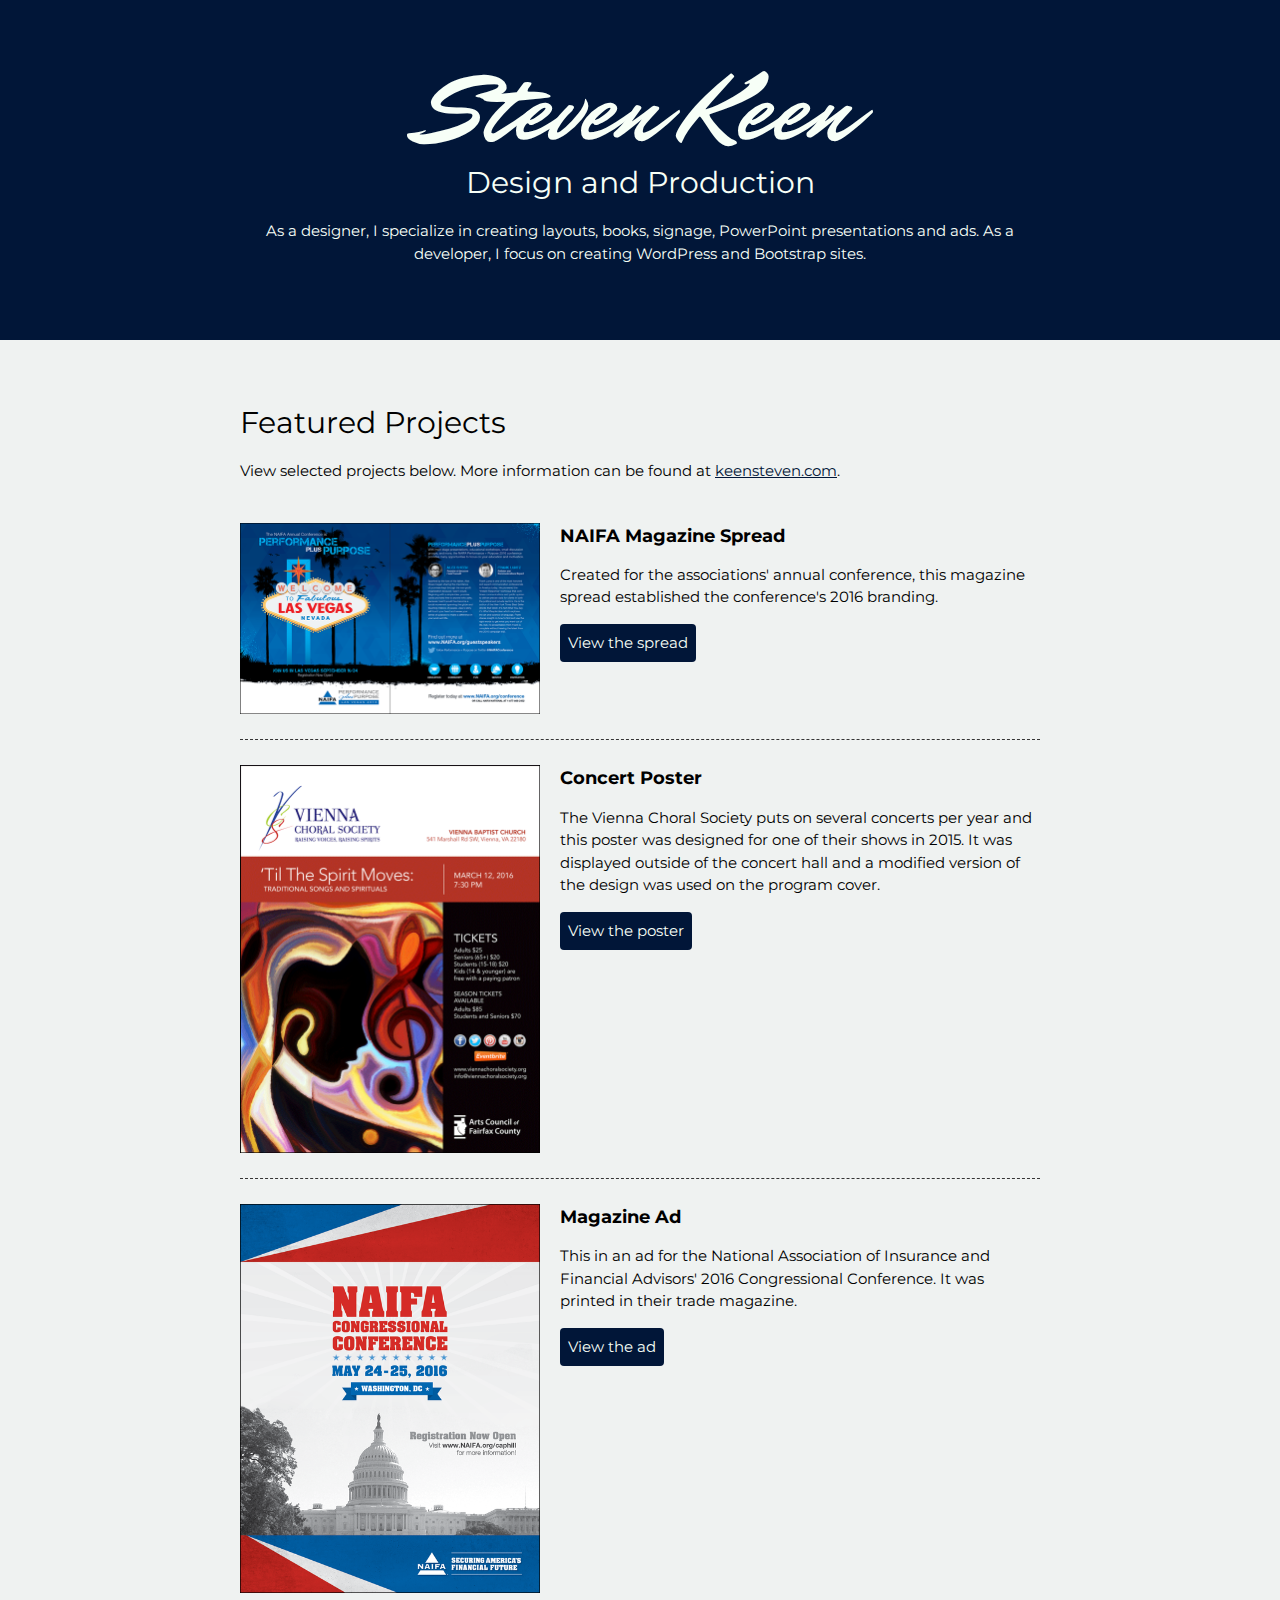
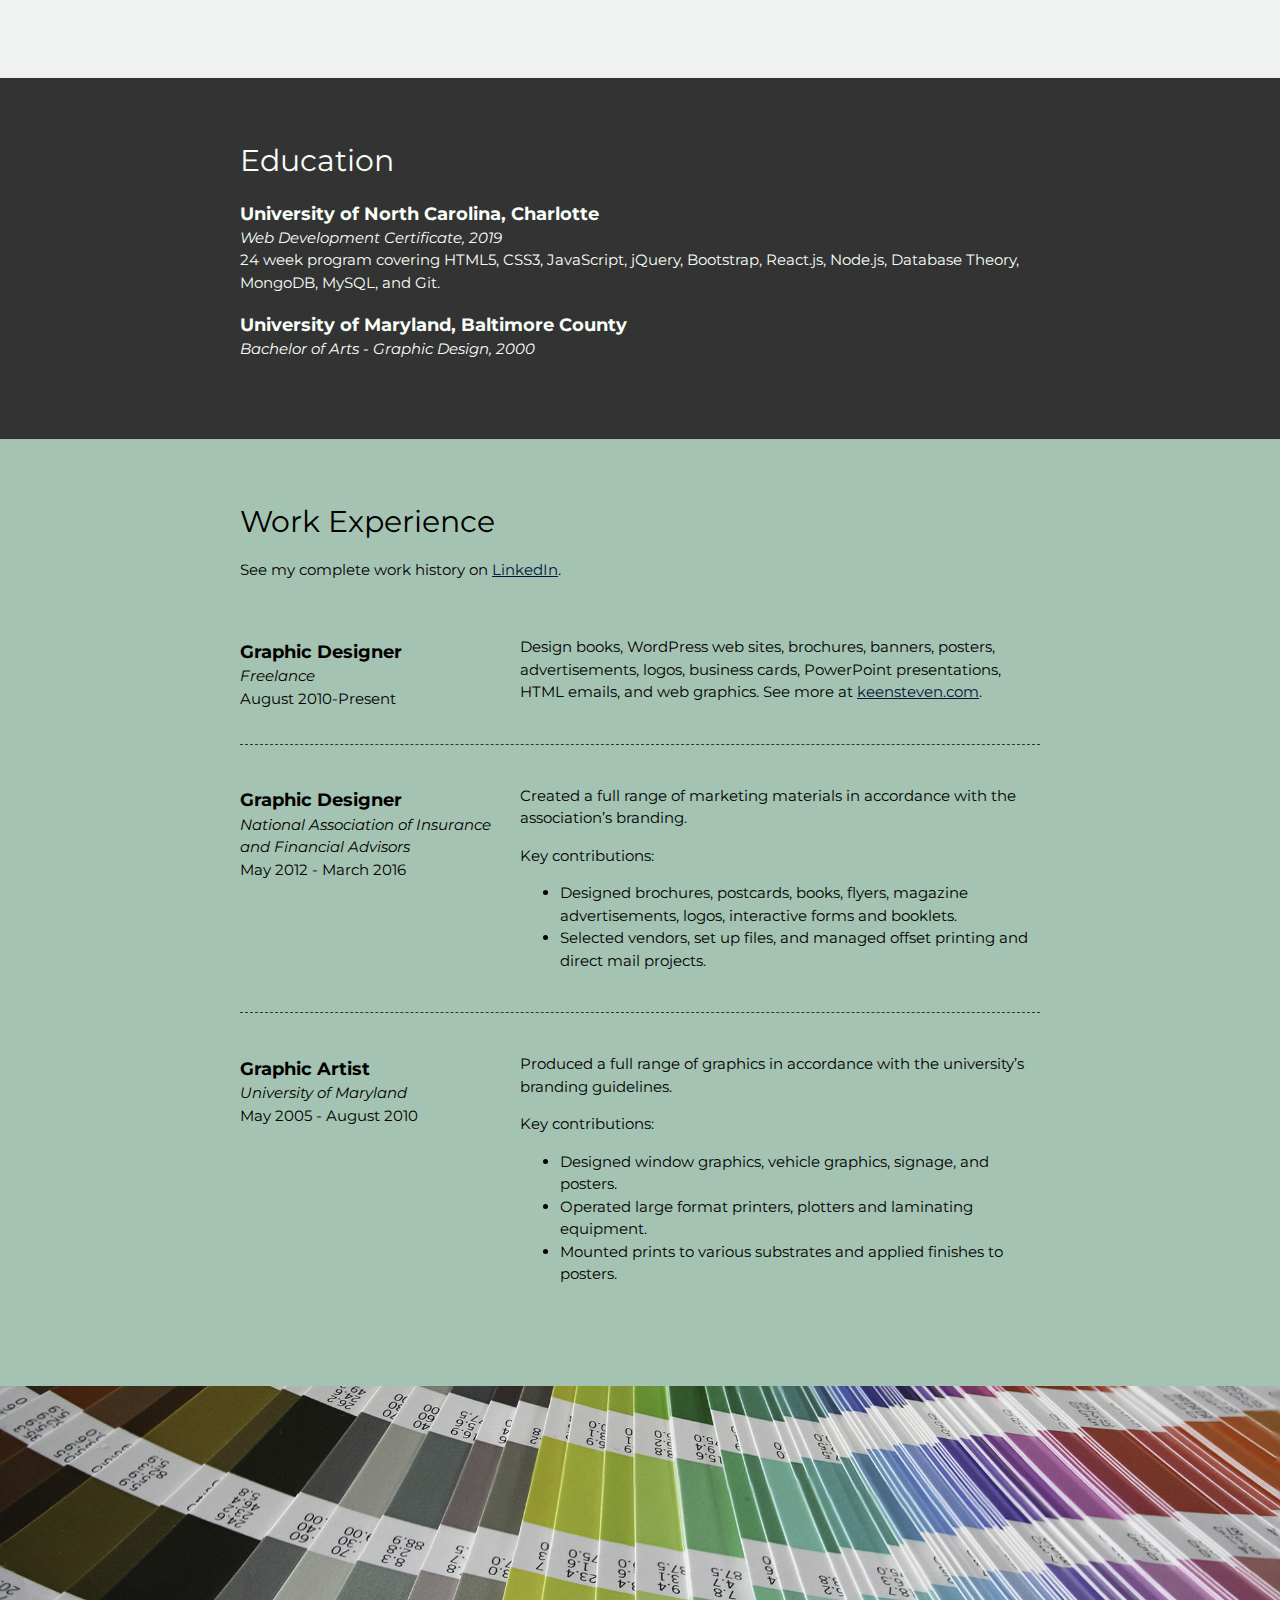
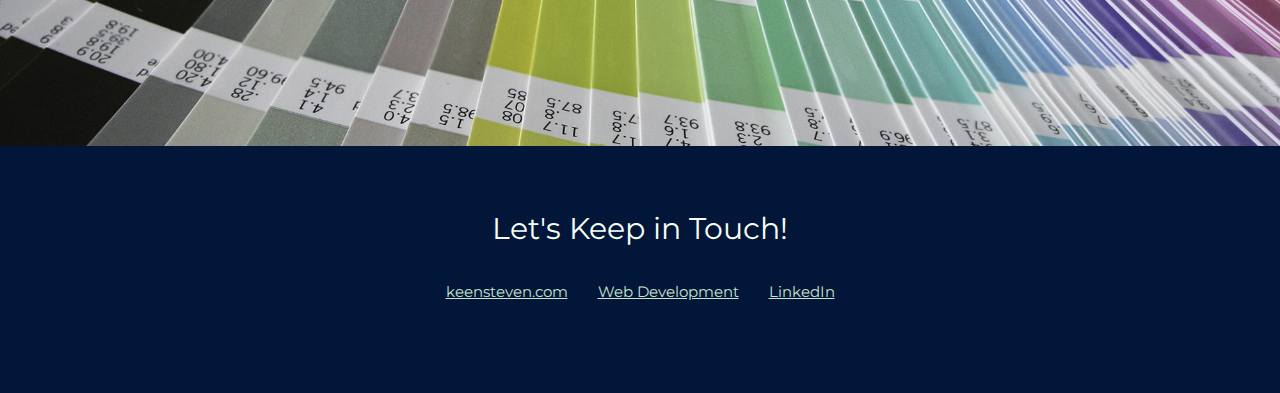
==== index.html @ 6f676424 "adding files" ====
<!DOCTYPE html>
<html lang="en">

<head>
  <meta charset="UTF-8">
  <meta name="viewport" content="width=device-width, initial-scale=1.0">
  <title>Steven Keen, Design and Production</title>
  <link href="https://fonts.googleapis.com/css?family=Caveat|Montserrat:400,600&display=swap" rel="stylesheet">
  <link href="https://fonts.googleapis.com/css2?family=Mr+Dafoe&display=swap" rel="stylesheet">
  <link rel="stylesheet" href="css/styles.css">
</head>

<body>
  <main>
    <!-- ***************  ABOUT / PROFILE  **************** -->
    <header>
      <div class="content-wrap">
        <h1>Steven Keen</h1>
        <h2>Design and Production</h2>

        <p>As a designer, I specialize in creating layouts, books, signage, PowerPoint presentations and ads. As a
          developer, I focus on creating WordPress and Bootstrap sites.</p>
      </div>
    </header>

    <!-- ************ PROJECTS / PORTFOLIO  ************** -->
    <section class="projects">
      <div class="content-wrap divider">
        <h2>Featured Projects</h2>
        <p>View selected projects below. More information can be found at <a
            href="http://keensteven.com">keensteven.com</a>.</p>

        <!-- Project 1 -->
        <section class="project-item">
          <img src="images/NAIFA2016_LAS_VEGAS.png" alt="Lynda & LinkedIn Learning course list">
          <h3>NAIFA Magazine Spread</h3>
          <p>Created for the associations' annual conference, this magazine spread established the conference's 2016
            branding.</p>
          <a class="btn" href="magazinespread.html">View the spread</a>
        </section>

        <!-- Project 2 -->
        <section class="project-item">
          <img src="images/Spirit_Sing_Flyer_web.png" alt="Women and Tech website">
          <h3>Concert Poster</h3>
          <p>The Vienna Choral Society puts on several concerts per year and this poster was designed for one of their
            shows in 2015. It was displayed outside of the concert hall and a modified version of the design was used on
            the program cover.</p>
          <a class="btn" href="vcs.html">View the poster</a>
        </section>

        <!-- Project 3 -->
        <section class="project-item">
          <img src="images/2016_CC.png" alt="The Wire Ipsum website">
          <h3>Magazine Ad</h3>
          <p>This in an ad for the National Association of Insurance and Financial Advisors' 2016 Congressional
            Conference. It was printed in their trade magazine.</p>
          <a class="btn" href="naifa.html">View the ad</a>
        </section>
      </div>
    </section>
    <!-- *************  EDUCATION & CERTIFICATIONS *********** -->

    <section class="education">
      <div class="content-wrap item-details">
        <h2>Education</h2>

        <section>
          <h3>University of North Carolina, Charlotte</h3>
          <p>Web Development Certificate, 2019</p>
          <p>24 week program covering HTML5, CSS3, JavaScript, jQuery, Bootstrap, React.js, Node.js, Database Theory,
            MongoDB, MySQL, and Git.</p>
        </section>

        <section>
          <h3>University of Maryland, Baltimore County</h3>
          <p>Bachelor of Arts - Graphic Design, 2000</p>
        </section>

      </div>
    </section>
    <!-- ****************  WORK EXPERIENCE  ******************** -->
    <section class="work-experience">
      <div class="content-wrap item-details divider">
        <h2>Work Experience</h2>
        <p>See my complete work history on <a href="https://www.linkedin.com/in/keensteve/">LinkedIn</a>.</p>

        <!-- Job 1 -->
        <section class="job-item">
          <div class="job-details">
            <h3>Graphic Designer</h3>
            <p>Freelance</p>
            <p>August 2010-Present</p>
          </div>
          <div class="job-summary">
            <p>Design books, WordPress web sites, brochures, banners, posters, advertisements, logos, business cards,
              PowerPoint presentations, HTML emails, and web graphics. See more at <a href="http://keensteven.com">keensteven.com</a>.</p>
          </div>
        </section>

        <!-- Job 2 -->
        <section class="job-item">
          <div class="job-details">
            <h3>Graphic Designer</h3>
            <p>National Association of Insurance and Financial Advisors</p>
            <p>May 2012 - March 2016</p>
          </div>
          <div class="job-summary">
            <p>Created a full range of marketing materials in accordance with the association’s branding.</p>
            <p>Key contributions:</p>

            <ul>
              <li>Designed brochures, postcards, books, flyers, magazine advertisements, logos, interactive forms and
                booklets.</li>
              <li>Selected vendors, set up files, and managed offset printing and direct mail projects.</li>
            </ul>
          </div>
        </section>

        <!-- Job 3 -->
        <section class="job-item">
          <div class="job-details">
            <h3>Graphic Artist</h3>
            <p>University of Maryland</p>
            <p>May 2005 - August 2010</p>
          </div>
          <div class="job-summary">
            <p>Produced a full range of graphics in accordance with the university’s
              branding guidelines.</p>
            <p>Key contributions:</p>
            <ul>
              <li>Designed window graphics, vehicle graphics, signage, and posters.</li>
              <li>Operated large format printers, plotters and laminating equipment.</li>
              <li>Mounted prints to various substrates and applied finishes to posters.</li>
            </ul>
          </div>
        </section>
      </div>
    </section>

    <!-- *************  IMAGEBAR *********** -->
    <section class="imagebar">
      <!-- <div class="content-wrap item-details">


        </div> -->
    </section>

    <!-- ************  CONTACT INFO / SOCIAL MEDIA  ************ -->
    <footer>
      <div class="content-wrap">
        <h2>Let's Keep in Touch!</h2>

        <!-- Social media and contact links. Add or remove any networks. -->
        <ul class="contact-list">
          <li><a href="http://keensteven.com" target="_blank">keensteven.com</a></li>
          <li><a href="https://keensteven.github.io/Bootstrap-Portfolio/portfolio.html" target="_blank">Web
              Development</a></li>
          <li><a href="https://www.linkedin.com/in/keensteve/" target="_blank">LinkedIn</a></li>
        </ul>
      </div>
    </footer>
  </main>
</body>

</html>
---- css/styles.css ----
/*
COLOR PALETTE
https://coolors.co/f7fff7-343434-2f3061-ffe66d-a1c6d7
*/


/* Global styles
------------------------------------*/
html {
  box-sizing: border-box;
}
*, *:before, *:after {
  box-sizing: inherit;
}

body {
  color: #000000;
  margin: 0;
  padding: 0;
  font-family: 'Montserrat', sans-serif;
  font-size: 15px;
  line-height: 1.5;
  background: #EFF2F1;

}
.projects img{
  width: 300px;
}

.large{
  max-width: 1800px;
  width: 85%;
  margin: 0 auto;
  padding: 60px 0;
  background: #EFF2F1;
}

.large > img{
  width: 100%;
}

.vcslarge{
  max-width: 660px;
  width: 80%;
  margin: 0 auto;
  padding: 60px 0;
  background: #EFF2F1;
}

.vcslarge > img{
  width: 100%;
}

a {
  color: #C9E4CA;
}
a:hover {
  text-decoration: none;
}
h1 {
  font-size: 100px;
  line-height: 1;
  font-family: 'Mr Dafoe', cursive;
  font-weight: 400;
  margin: 0;
}
h2 {
  font-size: 30px;
  font-family: 'Montserrat', sans-serif;
  font-weight: 400;
  margin: 0;

}
h2 {

}
.content-wrap {
  max-width: 800px;
  width: 85%;
  margin: 0 auto;
  padding: 60px 0;
}
h3 {
  margin-bottom: 0;
}
.item-details h3 + p {
  font-style: italic;
}
.item-details h3 ~ p {
  margin: 0;
}
.divider > section {
  border-bottom: 1px dashed #343434;
  padding: 25px 0;
}
.divider > section:last-of-type {
  border-bottom: none;
}


/* Profile
------------------------------------*/
header {
  background: #011638;
  color: #F7FFF7;
}


/* Projects
------------------------------------*/
.projects {
  /* background: #F7FFF7; */
  background: #EFF2F1;


}
.projects a {
  color: #011638;
}
.projects .btn {
  color: #F7FFF7;

  background: #011638;
  text-decoration: none;
  padding: 8px;
  border-radius: 4px;
  display: inline-block;
}
.projects .btn:hover {
  background: rgba(1, 22, 56, 80%);
  /* background: #26413C; */

}
.project-item {
  overflow: hidden;
}
.project-item h3 {
  margin-top: 0;
}


/* Work Experience
------------------------------------*/
.work-experience {
  background: #A4c3b2;
}

.work-experience a {
  color: #011638;
}


/* Education
------------------------------------*/
.education {
  background: #333333;
  color: #F7FFF7;
  padding-bottom: 18px;
}

/* Imagebar
------------------------------------*/
.imagebar {
  background-image: url(../images/pantone.jpg);
  background-size: cover;
  background-position: bottom;
  padding-bottom: 100px;
  height: 360px;
}
.imagebar p {
  width: 60%;

}

/* Contact Info
------------------------------------*/
footer {
  background: #011638;
  color: #F7FFF7;
}
.contact-list {
  list-style-type: none;
  padding: 0;
}
.contact-list a {
  padding: 15px;
  display: inline-block;
}


/* Responsive
------------------------------------*/
@media screen and (min-width:750px){
  header, footer {
    text-align: center;
  }
  .project-item img {
    float: left;
    margin-right: 20px;
  }

  .job-item {
    display: grid;
    grid-template-columns: 1fr 2fr;
    column-gap: 20px;
  }
  .contact-list {
    display: flex;
    justify-content: center;
  }
}

@media screen and (max-width:749px){
  h1 {
    font-size: 75px;
    line-height: 0.9;
    margin-bottom: 20px;
  }
  h2 {
    line-height: 1;
  }
  .contact-list a {
    padding: 5px;
  }
}
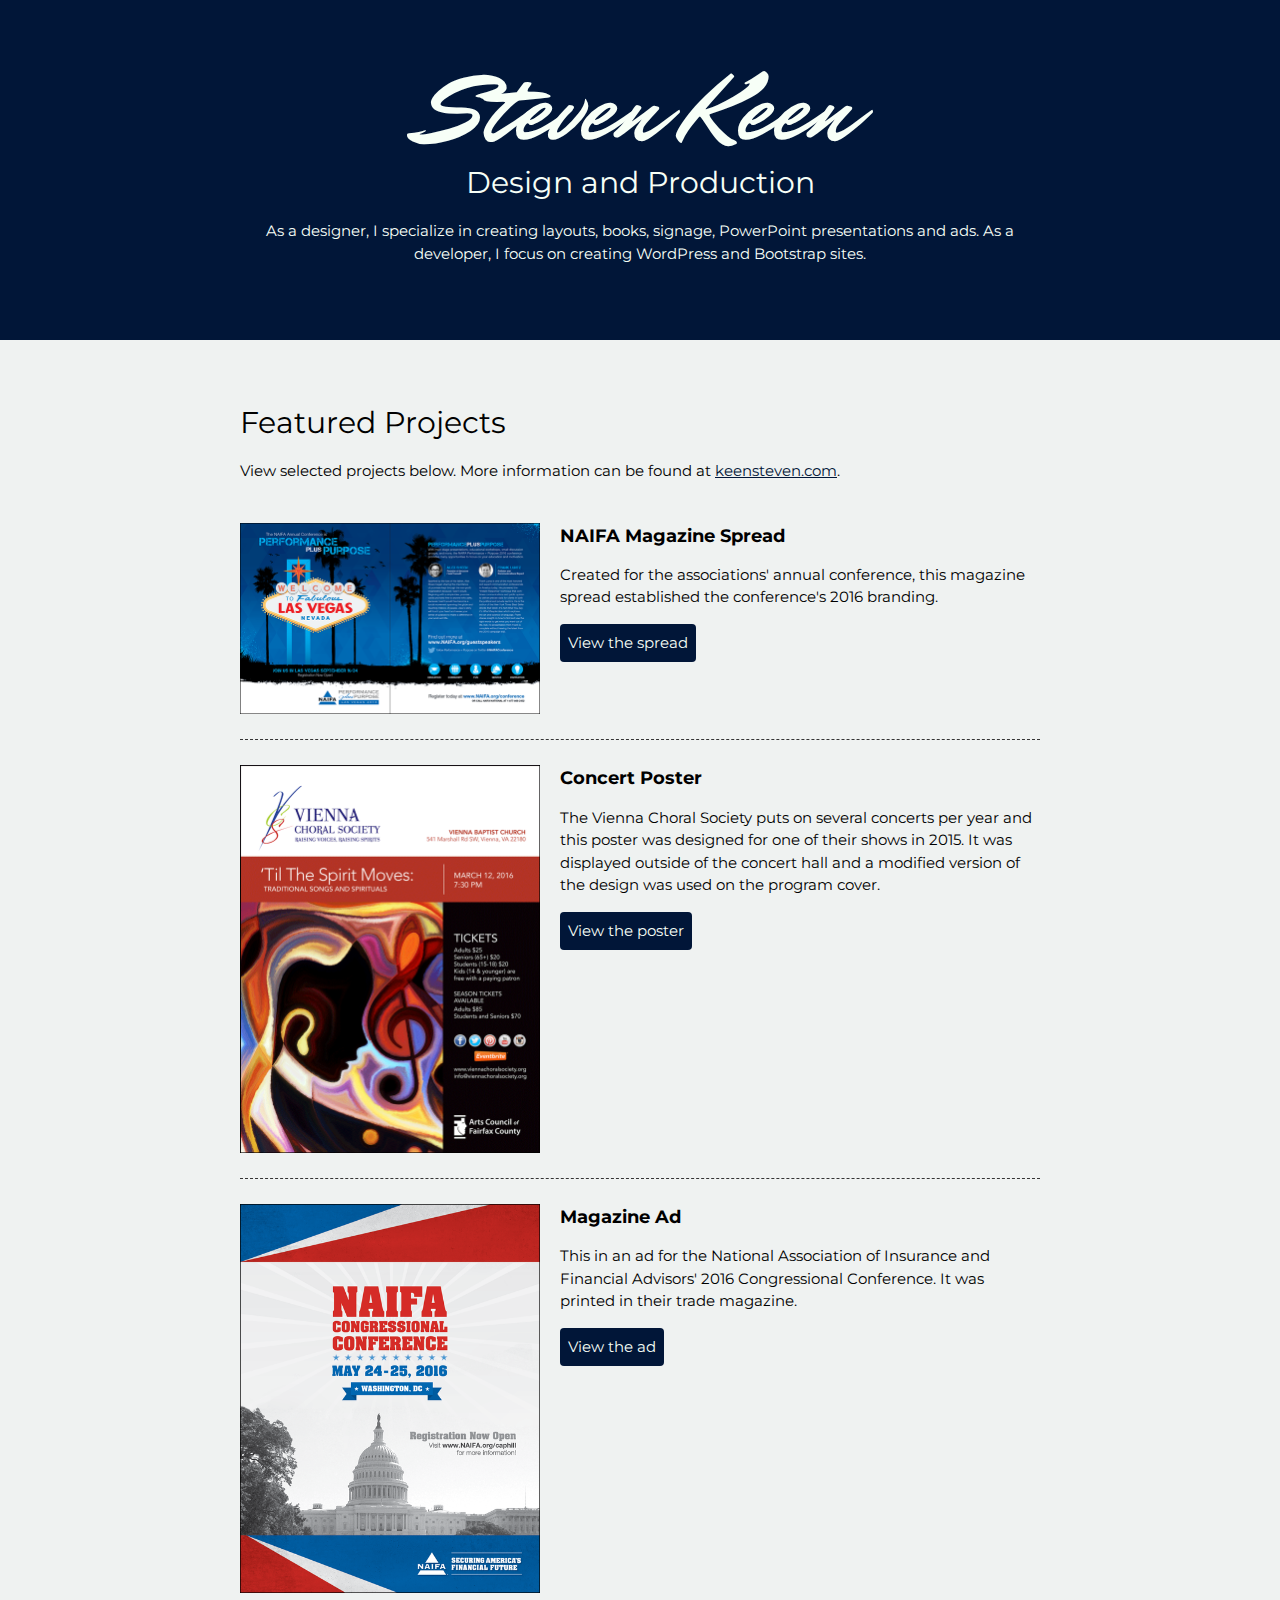
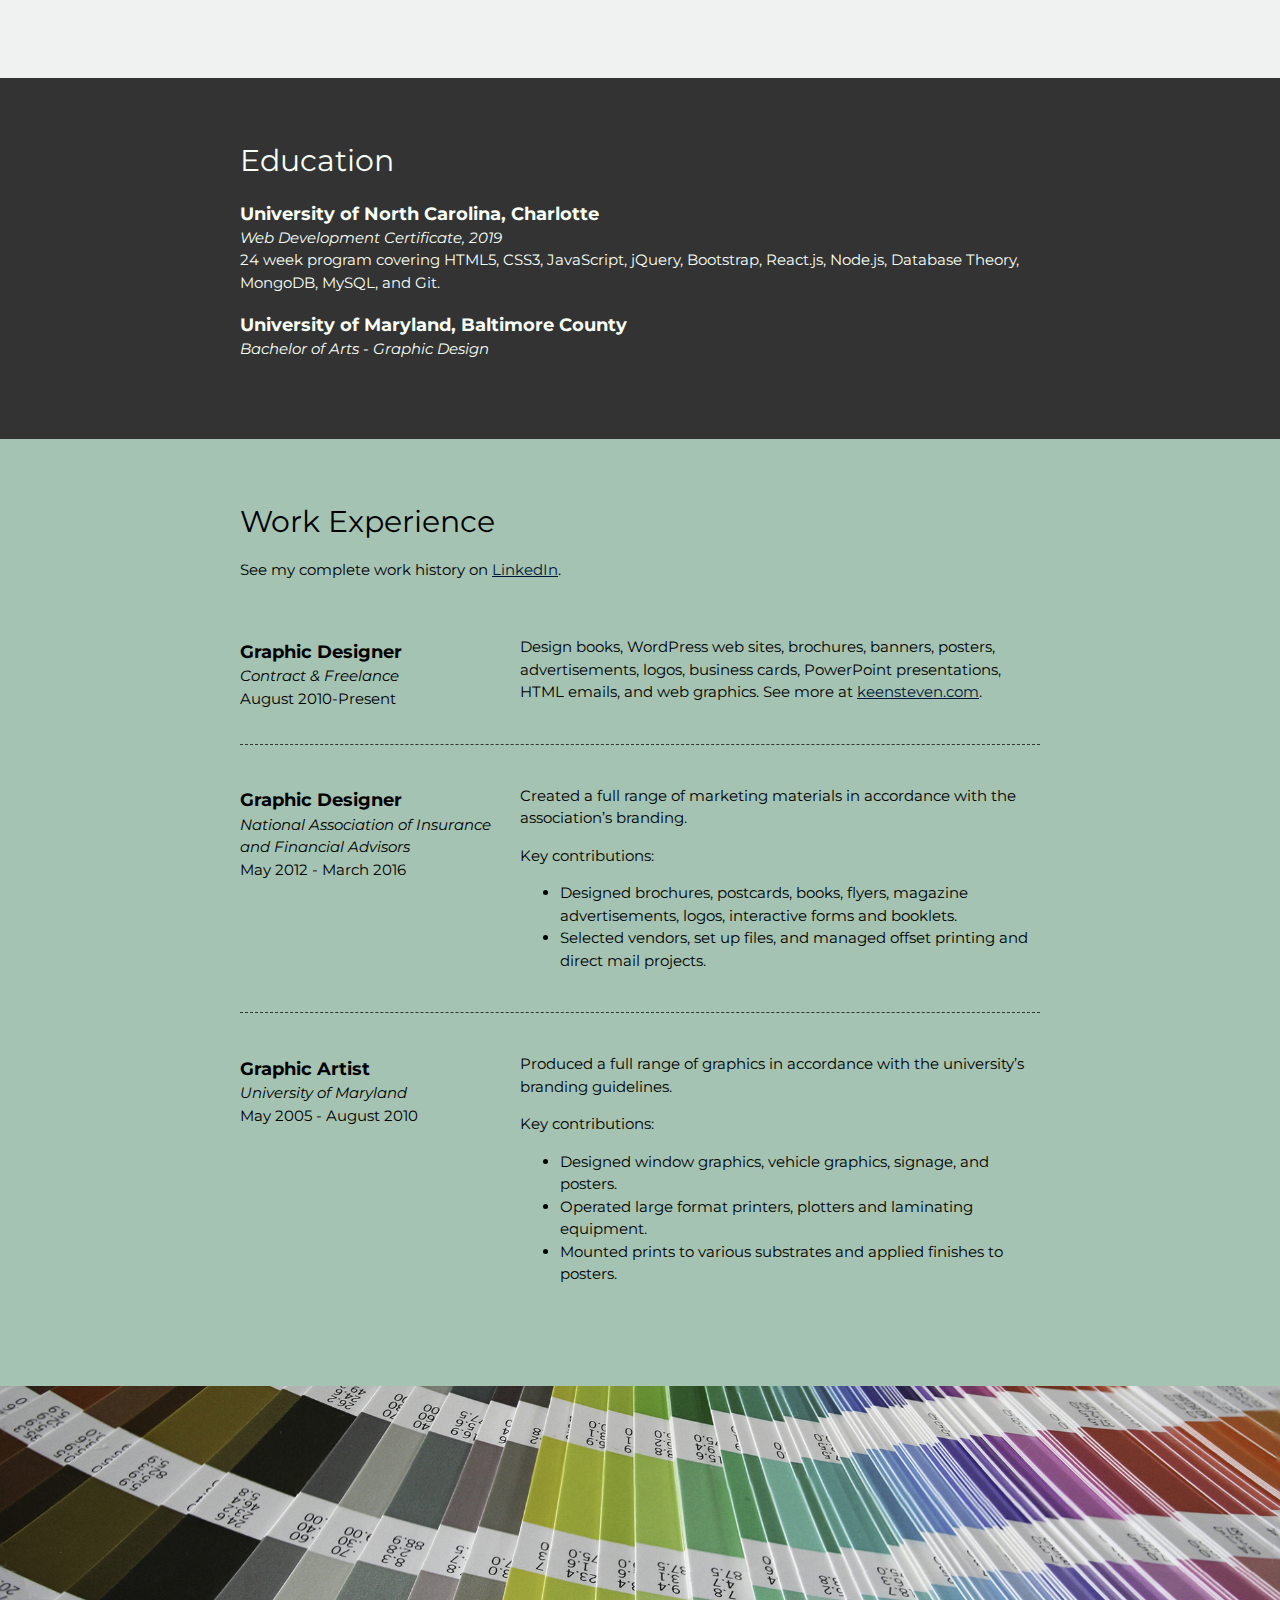
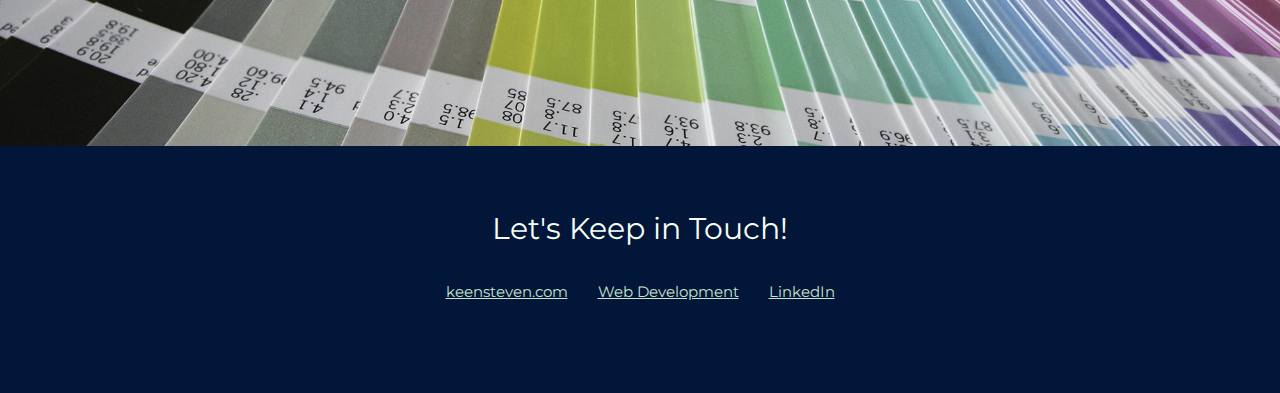
==== commit 209d78b7: "updated resume" ====
--- a/index.html
+++ b/index.html
@@ -74,7 +74,7 @@
 
         <section>
           <h3>University of Maryland, Baltimore County</h3>
-          <p>Bachelor of Arts - Graphic Design, 2000</p>
+          <p>Bachelor of Arts - Graphic Design</p>
         </section>
 
       </div>
@@ -89,7 +89,7 @@
         <section class="job-item">
           <div class="job-details">
             <h3>Graphic Designer</h3>
-            <p>Freelance</p>
+            <p>Contract & Freelance</p>
             <p>August 2010-Present</p>
           </div>
           <div class="job-summary">
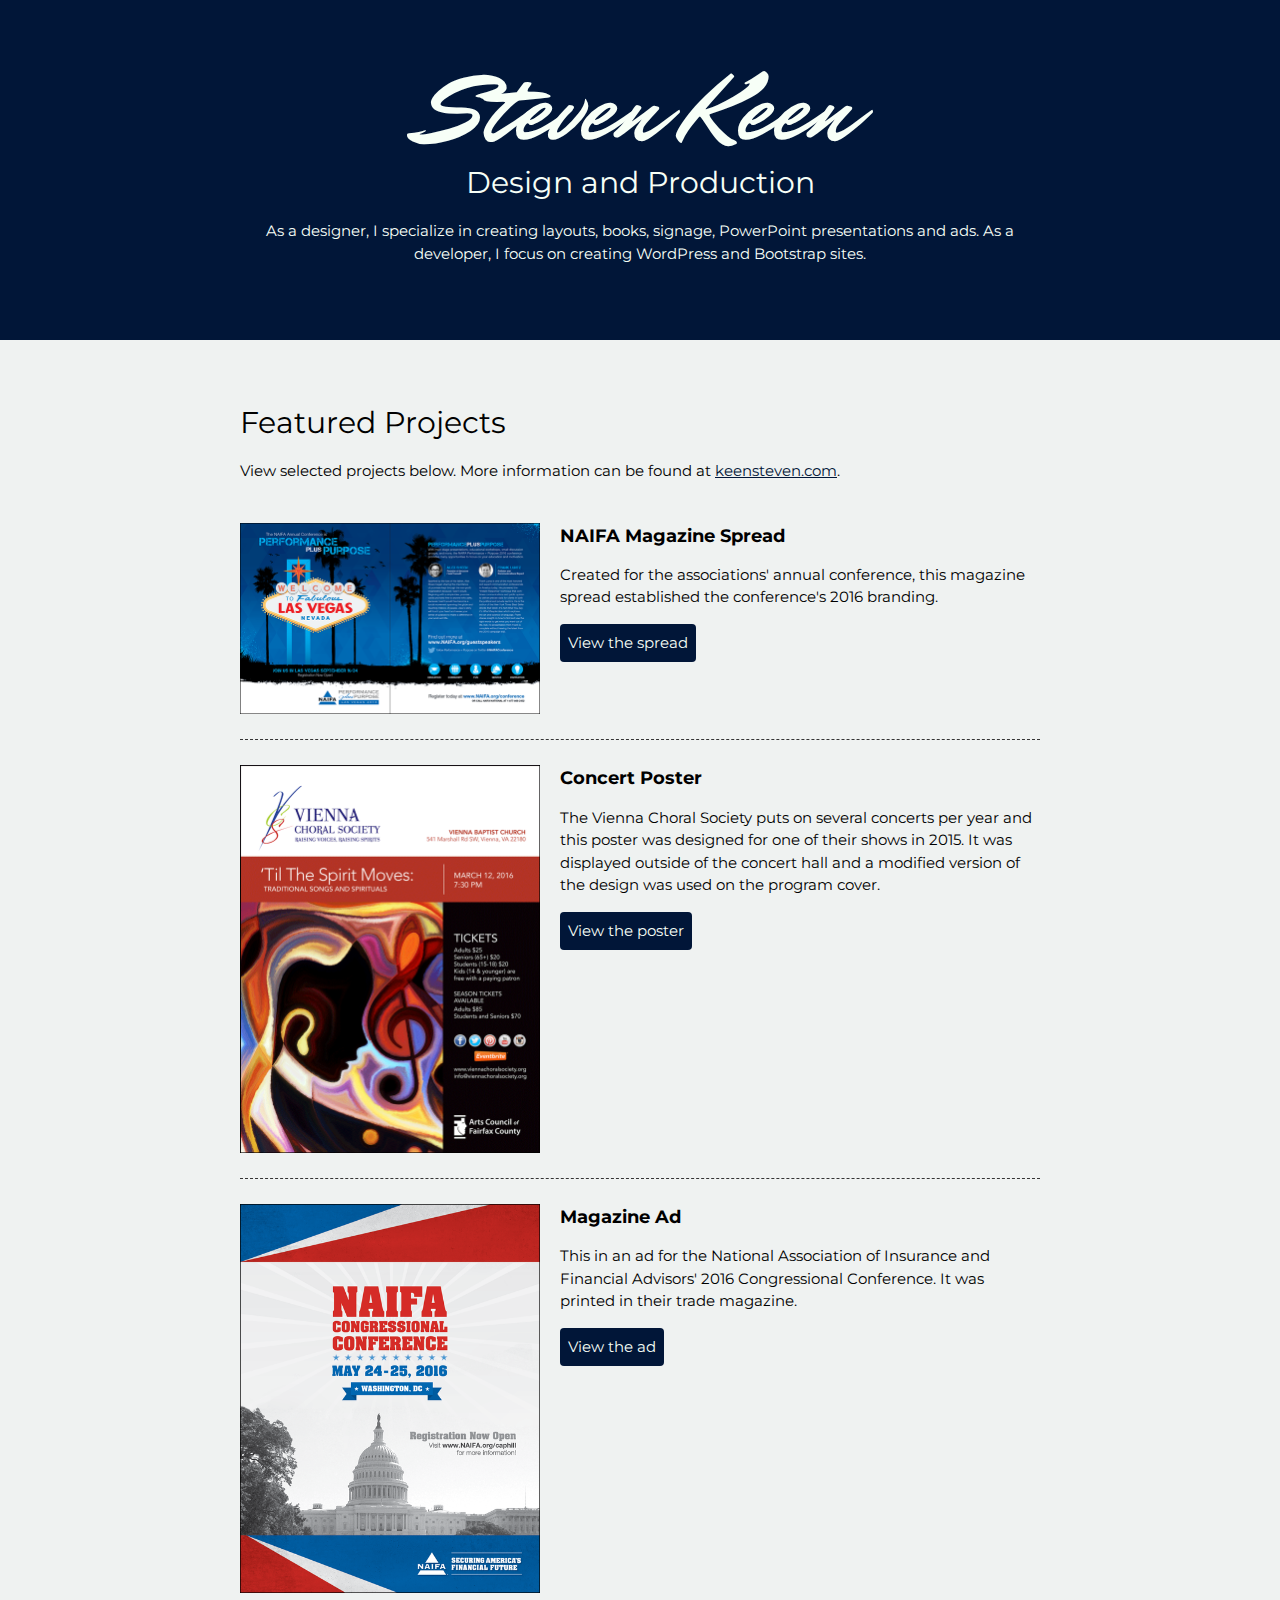
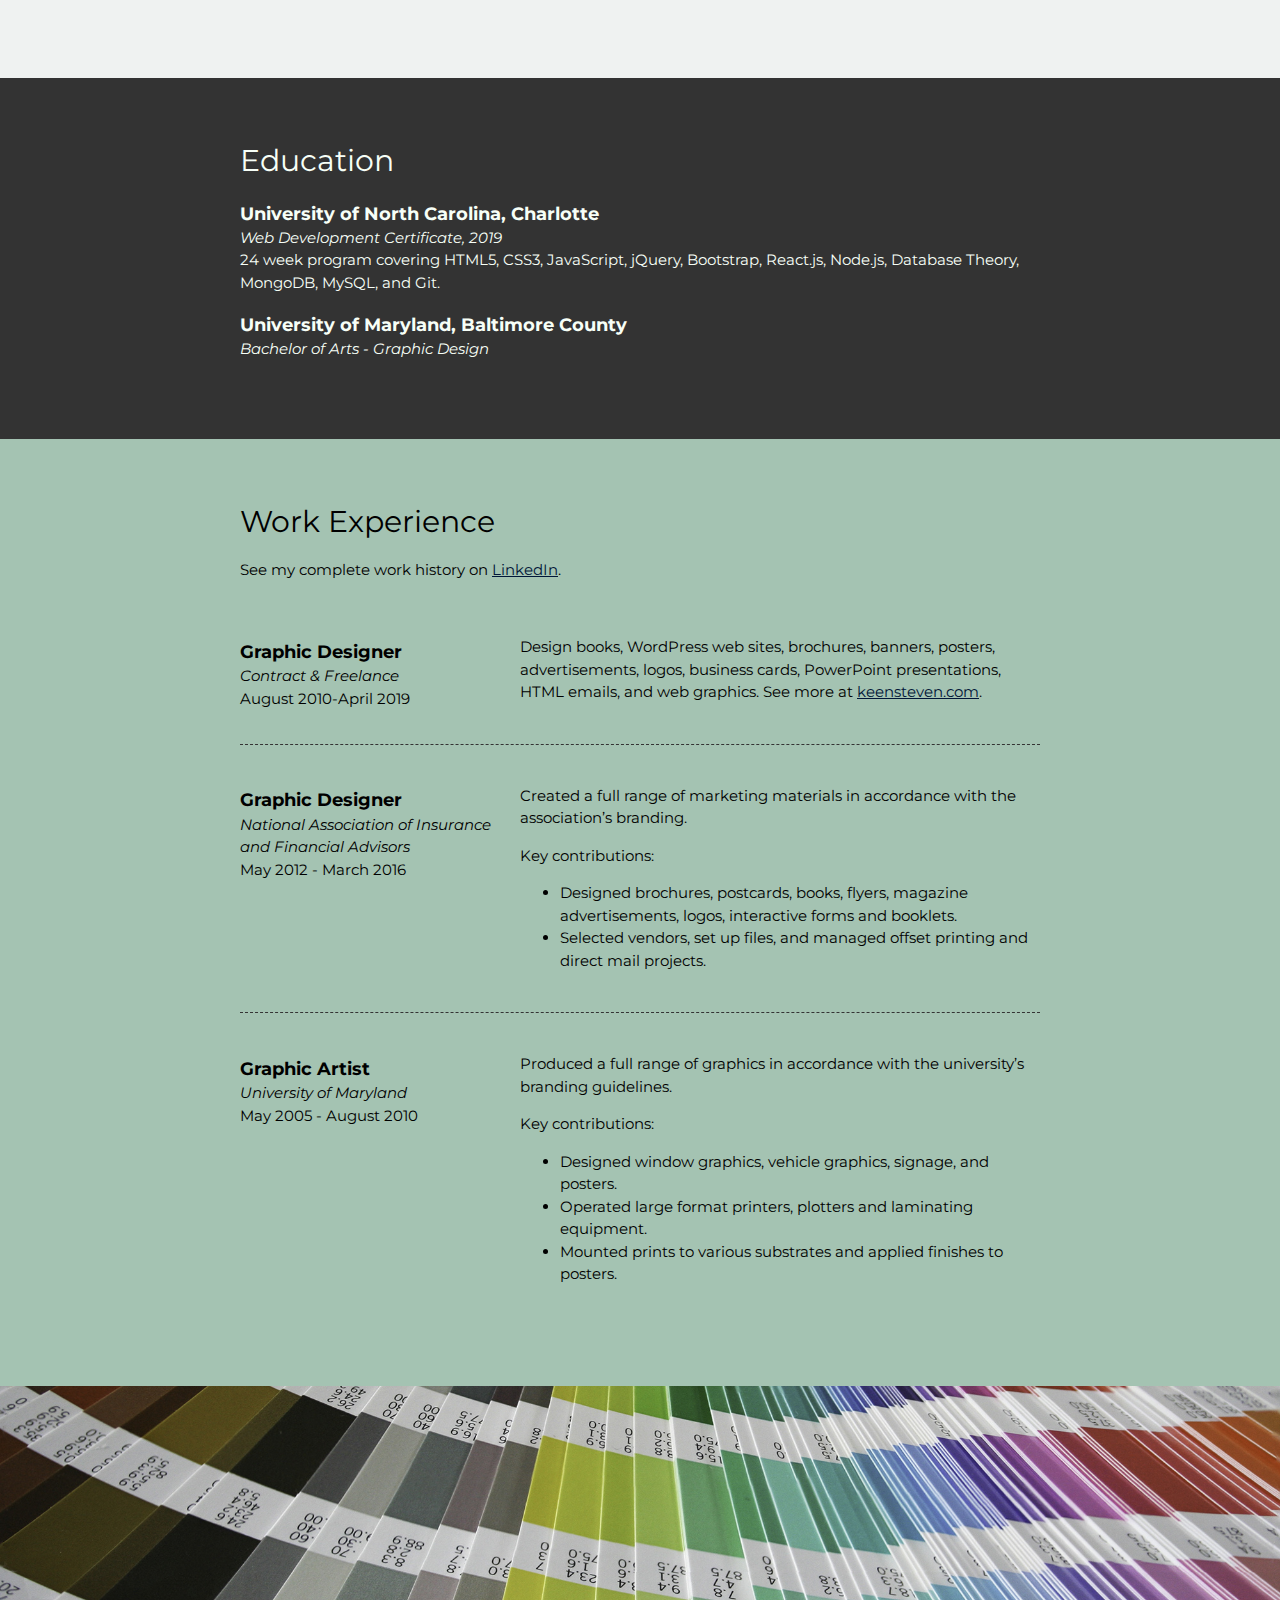
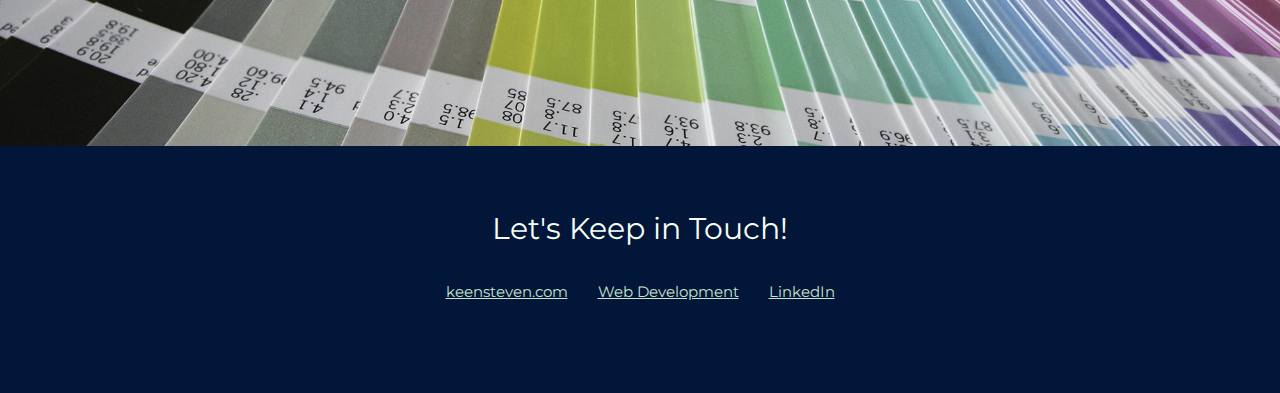
==== commit aa258cc5: "updated resume" ====
--- a/index.html
+++ b/index.html
@@ -90,7 +90,7 @@
           <div class="job-details">
             <h3>Graphic Designer</h3>
             <p>Contract & Freelance</p>
-            <p>August 2010-Present</p>
+            <p>August 2010-April 2019</p>
           </div>
           <div class="job-summary">
             <p>Design books, WordPress web sites, brochures, banners, posters, advertisements, logos, business cards,
